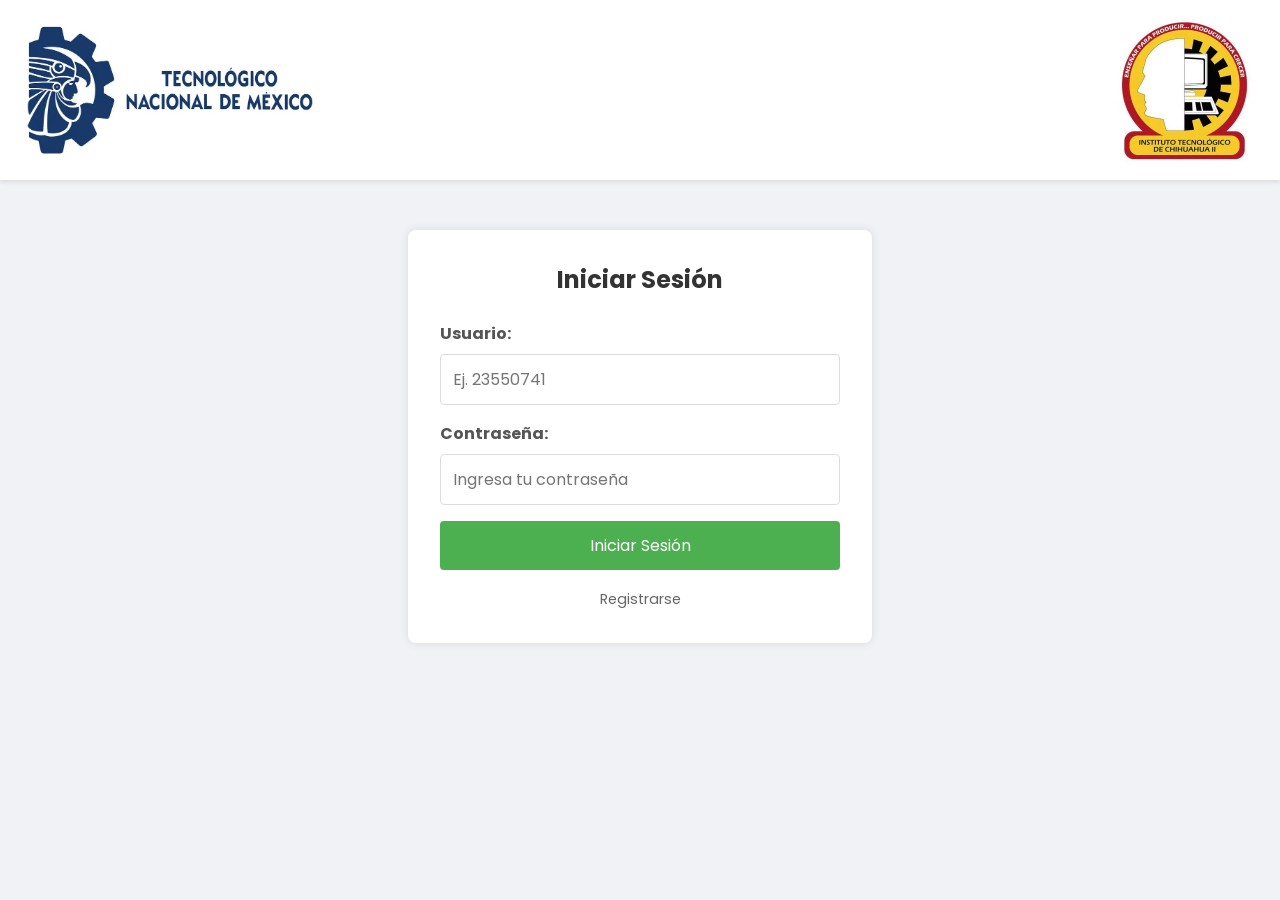
==== index.html @ 0add5ff0 "Faltan Comentarios por Publicación pero ya se pudo lo de las imágenes (entusiasmo), no voy a dormir" ====
<!DOCTYPE html>
<html lang="es">

<head>
    <meta charset="UTF-8">
    <meta name="viewport" content="width=device-width, initial-scale=1.0">
    <title>Banco de Materiales</title>
    <link rel="stylesheet" href="./includes/css/login.css">
    <link href="https://fonts.googleapis.com/css2?family=Poppins:wght@300;400;500;600;700&display=swap" rel="stylesheet">
<body>
    <!-- Encabezado -->
    <header>
        <div class="encabezado">
            <img id="logo1" src="./includes/multimedia/logoTec.jpg" alt="Tecnológico Nacional de México" title="TEC NM">
            <img id="logo2" src="./includes/multimedia/logoTec2.jpg" alt="Instituto Tecnológico de Chihuahua 2"
                title="ITCH 2">
        </div>
    </header>


    <!-- Inicio de sesión -->
    <div class="login-container">
        <h2>Iniciar Sesión</h2>

        <form id="loginForm" onsubmit="event.preventDefault(); login();" method="POST">
            <div class="form-group">
                <label for="usuario">Usuario:</label>
                <input type="user" id="usuario" name="usuario" placeholder="Ej. 23550741" required>
            </div>

            <div class="form-group">
                <label for="contrase">Contraseña:</label>
                <input type="password" id="contrase" name="contrase" placeholder="Ingresa tu contraseña" required>
            </div>

            <button type="submit">Iniciar Sesión</button>

            <div class="links">
                <a href="#" onclick="dialogRegistro.showModal(); return false;">Registrarse</a>
            </div>
        </form>
    </div>
<script src="./includes/js/indexJS.js" defer></script>
<dialog id="msg_2">
    <h2 id='msg_titulo_2'></h2>
    <p id='msg_cuerpo_2'></p>
    <button id='msg_cerrar_2' class="boton msg_boton" onclick="msg_2.close();"">CERRAR</button>
</dialog>
<dialog id='msg_3'>
    <h2 id='msg_titulo_3'></h2>
    <p id='msg_cuerpo_3'></p>
    <button id='msg_cerrar_3' class=" boton msg_boton" onclick="msg_3.close();">CERRAR</button>
</dialog>
<dialog id='dialogRegistro'>
    <h2>REGISTRAR NUEVO ESTUDIANTE</h2>

    <form class="formulario-registro" onsubmit="event.preventDefault(); registroNuevo();" id="formRegis">
        <div class="campo">
            <label for="user">Número de Control</label>
            <input type="text" id="user" name="user" required>
        </div>

        <div class="campo">
            <label for="pass">Contraseña</label>
            <input type="password" id="pass" name="pass" required>
        </div>

        <div class="campo-doble">
            <div class="campo">
                <label for="primer_nombre">Primer Nombre</label>
                <input type="text" id="primer_nombre" name="primer_nombre" required>
            </div>
            <div class="campo">
                <label for="segundo_nombre">Segundo Nombre</label>
                <input type="text" id="segundo_nombre" name="segundo_nombre">
            </div>
        </div>

        <div class="campo-doble">
            <div class="campo">
                <label for="apell_pat">Apellido Paterno</label>
                <input type="text" id="apell_pat" name="apell_pat" required>
            </div>
            <div class="campo">
                <label for="apell_mat">Apellido Materno</label>
                <input type="text" id="apell_mat" name="apell_mat">
            </div>
        </div>

        <div class="campo">
            <label for="correo">Correo</label>
            <input type="email" id="correo" name="correo" required>
        </div>

        <div class="campo">
            <label for="celular">Celular</label>
            <input type="text" id="celular" name="celular" required>
        </div>

        <div class="botones-registro">
            <button type="button" id="btnCancelarRegistro" class="boton btn-cancelar"
                onclick="dialogRegistro.close(); formRegis.reset();">CANCELAR</button>
            <button type="submit" id="btnRegistrar" class="boton btn-registrar">REGISTRAR</button>
        </div>
    </form>
</dialog>
</body>

</html>
---- includes/css/login.css ----
* {
    font-family: "Poppins", sans-serif;
    padding: 0px;
    margin: 0px;
}

body {
    background-color: #f0f2f5;
    display: flex;
    flex-direction: column;
    align-items: center;
    min-height: 100vh;
}

header {
    width: 100%;
    background: white;
    padding: 15px 0;
    box-shadow: 0 2px 4px rgba(0, 0, 0, 0.1);
    text-align: center;
    margin-bottom: 30px;
    
}

.encabezado {
    display: flex;
    justify-content: space-between;
    align-items: center;
    max-width: 400;
    margin: 0 auto;
    padding: 0 20px;
       position: relative;
}

#logo1 {
    width: 300px;
    height: auto;
    object-fit: contain;
}

#logo2 {
    width: 150px;
    height: auto;
    object-fit: contain;
}

.login-container {
    background-color: white;
    padding: 2rem;
    border-radius: 8px;
    box-shadow: 0 0 10px rgba(0, 0, 0, 0.1);
    width: 100%;
    max-width: 400px;
    margin-top: 20px;
    /* Espacio adicional entre header y formulario */
}

h2 {
    text-align: center;
    color: #333;
    margin-bottom: 1.5rem;
}

.form-group {
    margin-bottom: 1rem;
}

label {
    display: block;
    margin-bottom: 0.5rem;
    color: #555;
    font-weight: bold;
}

input[type="text"],
input[type="password"],
input[type="user"] {
    width: 100%;
    padding: 0.75rem;
    border: 1px solid #ddd;
    border-radius: 4px;
    box-sizing: border-box;
    font-size: 1rem;
}

input[type="text"]:focus,
input[type="password"]:focus,
input[type="user"]:focus {
    outline: none;
    border-color: #4CAF50;
    box-shadow: 0 0 5px rgba(76, 175, 80, 0.3);
}

button {
    width: 100%;
    padding: 0.75rem;
    background-color: #4CAF50;
    color: white;
    border: none;
    border-radius: 4px;
    font-size: 1rem;
    cursor: pointer;
    transition: background-color 0.3s;
}

button:hover {
    background-color: #45a049;
}

.links {
    margin-top: 1rem;
    text-align: center;
}

.links a {
    color: #666;
    text-decoration: none;
    margin: 0 0.5rem;
    font-size: 0.9rem;
}

.links a:hover {
    color: #4CAF50;
}

.error-message {
    color: #f44336;
    font-size: 0.875rem;
    margin-top: 0.25rem;
}
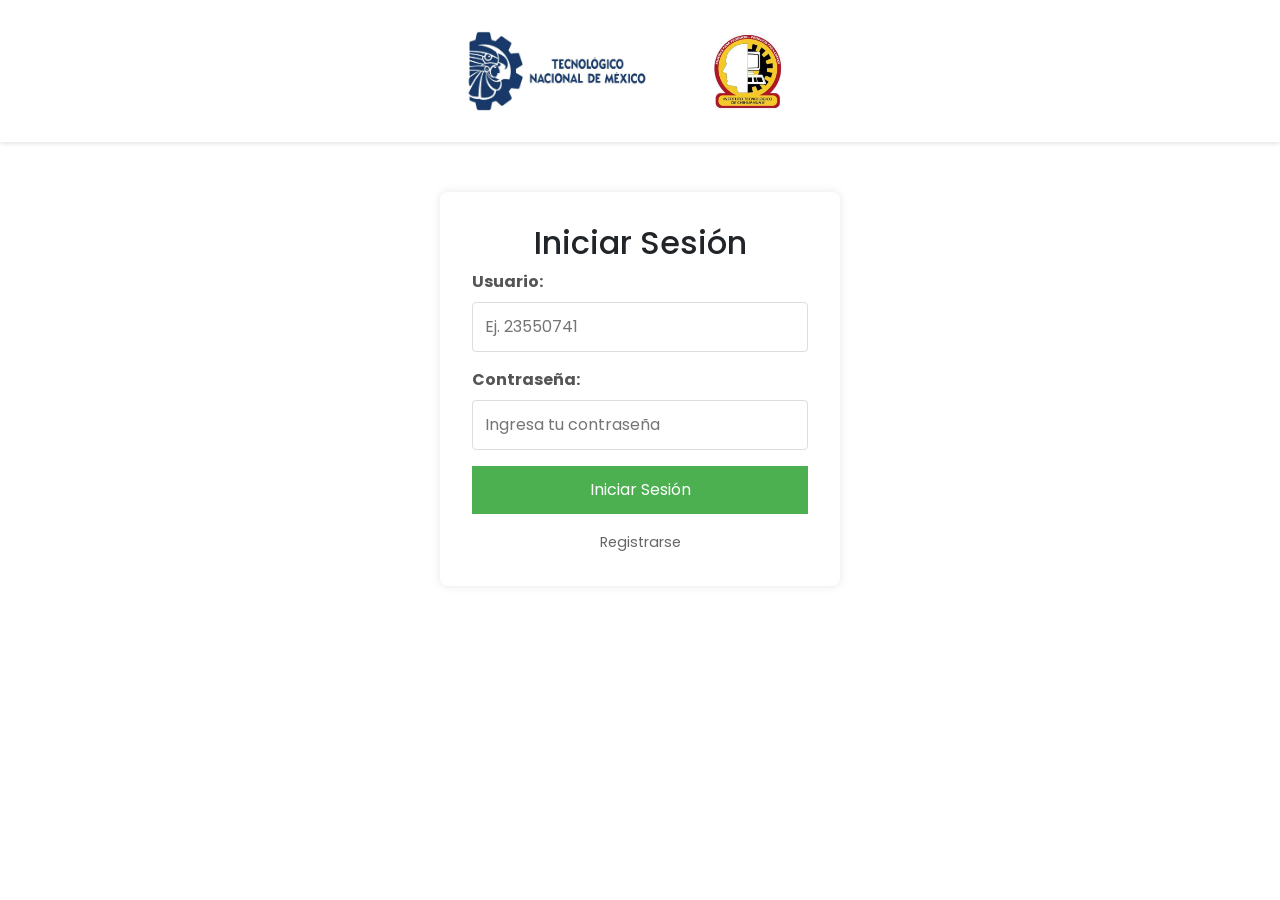
==== commit 74cbb3c5: "Antes de Intentar Hacer Responsivo el Dashboard" ====
--- a/index.html
+++ b/index.html
@@ -6,14 +6,20 @@
     <meta name="viewport" content="width=device-width, initial-scale=1.0">
     <title>Banco de Materiales</title>
     <link rel="stylesheet" href="./includes/css/login.css">
+    <!-- Bootstrap CSS -->
+    <link href="https://cdn.jsdelivr.net/npm/bootstrap@5.3.2/dist/css/bootstrap.min.css" rel="stylesheet">
+
     <link href="https://fonts.googleapis.com/css2?family=Poppins:wght@300;400;500;600;700&display=swap" rel="stylesheet">
 <body>
     <!-- Encabezado -->
     <header>
-        <div class="encabezado">
-            <img id="logo1" src="./includes/multimedia/logoTec.jpg" alt="Tecnológico Nacional de México" title="TEC NM">
-            <img id="logo2" src="./includes/multimedia/logoTec2.jpg" alt="Instituto Tecnológico de Chihuahua 2"
-                title="ITCH 2">
+        <div class="container">
+            <div class="encabezado d-flex flex-wrap justify-content-center align-items-center gap-3 p-3">
+                <img id="logo1" src="./includes/multimedia/logoTec.jpg" class="img-fluid rounded"
+                    style="max-width: 200px; max-height: 80px;" alt="Tecnológico Nacional de México" title="TEC NM">
+                <img id="logo2" src="./includes/multimedia/logoTec2.jpg" class="img-fluid rounded"
+                    style="max-width: 200px; max-height: 80px;" alt="Instituto Tecnológico de Chihuahua 2" title="ITCH 2">
+            </div>
         </div>
     </header>
 
@@ -41,6 +47,11 @@
         </form>
     </div>
 <script src="./includes/js/indexJS.js" defer></script>
+<dialog id='msg'>
+    <h2 id='msg_titulo'></h2>
+    <p id='msg_cuerpo'></p>
+    <button id='msg_cerrar' class="boton msg_boton" onclick="msg.close();">CERRAR</button>
+</dialog>
 <dialog id="msg_2">
     <h2 id='msg_titulo_2'></h2>
     <p id='msg_cuerpo_2'></p>
@@ -56,8 +67,13 @@
 
     <form class="formulario-registro" onsubmit="event.preventDefault(); registroNuevo();" id="formRegis">
         <div class="campo">
+            <label for="correo">Correo</label>
+            <input type="email" id="correo" name="correo" required pattern=".*@chihuahua2\.tecnm\.mx$"
+                title="El correo debe terminar en @chihuahua2.tecnm.mx" oninput="ponerNumControl()">
+            </div>
+            <div class="campo">
             <label for="user">Número de Control</label>
-            <input type="text" id="user" name="user" required>
+            <input type="text" id="user" name="user" readonly>
         </div>
 
         <div class="campo">
@@ -88,11 +104,6 @@
         </div>
 
         <div class="campo">
-            <label for="correo">Correo</label>
-            <input type="email" id="correo" name="correo" required>
-        </div>
-
-        <div class="campo">
             <label for="celular">Celular</label>
             <input type="text" id="celular" name="celular" required>
         </div>
@@ -104,6 +115,8 @@
         </div>
     </form>
 </dialog>
+<!-- Scripts -->
+<script src="https://cdn.jsdelivr.net/npm/bootstrap@5.3.2/dist/js/bootstrap.bundle.min.js"></script>
 </body>
 
 </html>
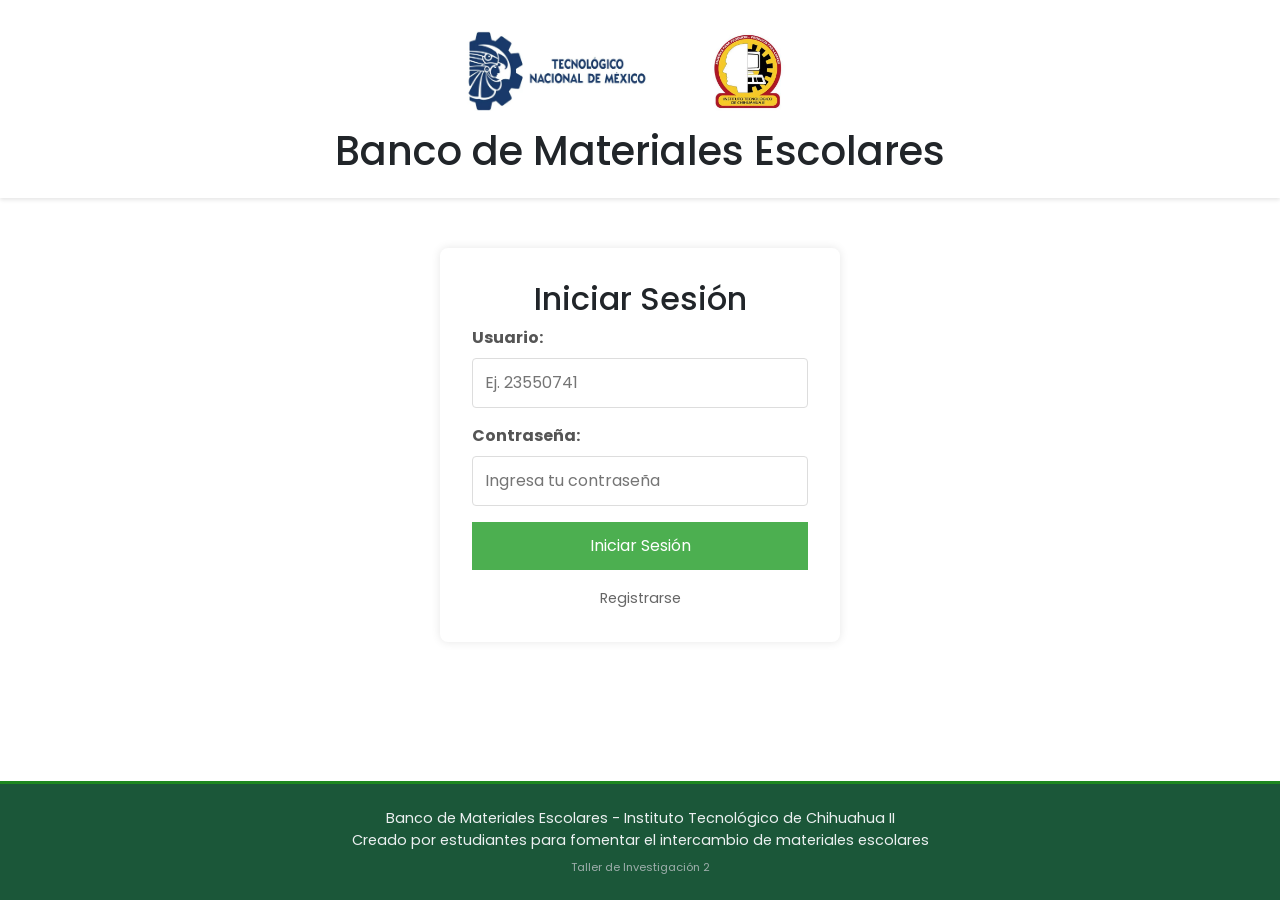
==== commit b4da0008: "Final" ====
--- a/index.html
+++ b/index.html
@@ -5,11 +5,14 @@
     <meta charset="UTF-8">
     <meta name="viewport" content="width=device-width, initial-scale=1.0">
     <title>Banco de Materiales</title>
+<link rel="shortcut icon" href="./includes/multimedia/icono.svg" />
+
     <link rel="stylesheet" href="./includes/css/login.css">
     <!-- Bootstrap CSS -->
     <link href="https://cdn.jsdelivr.net/npm/bootstrap@5.3.2/dist/css/bootstrap.min.css" rel="stylesheet">
 
     <link href="https://fonts.googleapis.com/css2?family=Poppins:wght@300;400;500;600;700&display=swap" rel="stylesheet">
+
 <body>
     <!-- Encabezado -->
     <header>
@@ -18,9 +21,11 @@
                 <img id="logo1" src="./includes/multimedia/logoTec.jpg" class="img-fluid rounded"
                     style="max-width: 200px; max-height: 80px;" alt="Tecnológico Nacional de México" title="TEC NM">
                 <img id="logo2" src="./includes/multimedia/logoTec2.jpg" class="img-fluid rounded"
-                    style="max-width: 200px; max-height: 80px;" alt="Instituto Tecnológico de Chihuahua 2" title="ITCH 2">
+                    style="max-width: 200px; max-height: 80px;" alt="Instituto Tecnológico de Chihuahua 2"
+                    title="ITCH 2">
             </div>
         </div>
+        <h1>Banco de Materiales Escolares</h1>
     </header>
 
 
@@ -46,77 +51,97 @@
             </div>
         </form>
     </div>
-<script src="./includes/js/indexJS.js" defer></script>
-<dialog id='msg'>
-    <h2 id='msg_titulo'></h2>
-    <p id='msg_cuerpo'></p>
-    <button id='msg_cerrar' class="boton msg_boton" onclick="msg.close();">CERRAR</button>
-</dialog>
-<dialog id="msg_2">
-    <h2 id='msg_titulo_2'></h2>
-    <p id='msg_cuerpo_2'></p>
-    <button id='msg_cerrar_2' class="boton msg_boton" onclick="msg_2.close();"">CERRAR</button>
-</dialog>
-<dialog id='msg_3'>
-    <h2 id='msg_titulo_3'></h2>
-    <p id='msg_cuerpo_3'></p>
-    <button id='msg_cerrar_3' class=" boton msg_boton" onclick="msg_3.close();">CERRAR</button>
-</dialog>
-<dialog id='dialogRegistro'>
-    <h2>REGISTRAR NUEVO ESTUDIANTE</h2>
-
-    <form class="formulario-registro" onsubmit="event.preventDefault(); registroNuevo();" id="formRegis">
-        <div class="campo">
-            <label for="correo">Correo</label>
-            <input type="email" id="correo" name="correo" required pattern=".*@chihuahua2\.tecnm\.mx$"
-                title="El correo debe terminar en @chihuahua2.tecnm.mx" oninput="ponerNumControl()">
-            </div>
-            <div class="campo">
-            <label for="user">Número de Control</label>
-            <input type="text" id="user" name="user" readonly>
-        </div>
-
-        <div class="campo">
-            <label for="pass">Contraseña</label>
-            <input type="password" id="pass" name="pass" required>
-        </div>
-
-        <div class="campo-doble">
-            <div class="campo">
-                <label for="primer_nombre">Primer Nombre</label>
-                <input type="text" id="primer_nombre" name="primer_nombre" required>
-            </div>
-            <div class="campo">
-                <label for="segundo_nombre">Segundo Nombre</label>
-                <input type="text" id="segundo_nombre" name="segundo_nombre">
+<footer>
+    <p>Banco de Materiales Escolares - Instituto Tecnológico de Chihuahua II</p>
+    <p>Creado por estudiantes para fomentar el intercambio de materiales escolares</p>
+    <small>Taller de Investigación 2</small>
+</footer>
+    <script src="./includes/js/indexJS.js" defer></script>
+    <dialog id='msg' class="p-0 border-0 rounded-3 shadow-lg">
+        <div class="modal-content p-4" style="min-width: 300px;">
+            <h2 id='msg_titulo' class="h4 mb-3"></h2>
+            <p id='msg_cuerpo' class="mb-4"></p>
+            <div class="d-flex gap-2 justify-content-end">
+                <button id="msg_cerrar" class="btn btn-secondary" onclick="msg.close();">CERRAR</button>
             </div>
         </div>
-
-        <div class="campo-doble">
-            <div class="campo">
-                <label for="apell_pat">Apellido Paterno</label>
-                <input type="text" id="apell_pat" name="apell_pat" required>
-            </div>
-            <div class="campo">
-                <label for="apell_mat">Apellido Materno</label>
-                <input type="text" id="apell_mat" name="apell_mat">
+    </dialog>
+    <dialog id='msg_2' class="p-0 border-0 rounded-3 shadow-lg">
+        <div class="modal-content p-4" style="min-width: 300px;">
+            <h2 id='msg_titulo_2' class="h4 mb-3"></h2>
+            <p id='msg_cuerpo_2' class="mb-4"></p>
+            <div class="d-flex gap-2 justify-content-end">
+                <button id="msg_cerrar_2" class="btn btn-secondary" onclick="msg_2.close();">CERRAR</button>
             </div>
         </div>
+    </dialog>
+    <dialog id='msg_3' class="p-0 border-0 rounded-3 shadow-lg">
+        <div class="modal-content p-4" style="min-width: 300px;">
+            <h2 id='msg_titulo_3' class="h4 mb-3"></h2>
+            <p id='msg_cuerpo_3' class="mb-4"></p>
+            <div class="d-flex gap-2 justify-content-end">
+                <button id="msg_cerrar_3" class="btn btn-secondary" onclick="msg_3.close();">CERRAR</button>
+            </div>
+        </div>
+    </dialog>
 
-        <div class="campo">
-            <label for="celular">Celular</label>
-            <input type="text" id="celular" name="celular" required>
+    <dialog id='dialogRegistro'>
+        <div class="modal-content">
+            <h2>REGISTRAR NUEVO ESTUDIANTE</h2>
+
+            <form class="formulario-registro" onsubmit="event.preventDefault(); registroNuevo();" id="formRegis">
+                <div class="campo">
+                    <label for="correo">Correo</label>
+                    <input type="email" id="correo" name="correo" required pattern=".*@chihuahua2\.tecnm\.mx$"
+                        title="El correo debe terminar en @chihuahua2.tecnm.mx" oninput="ponerNumControl()">
+                </div>
+                <div class="campo">
+                    <label for="user">Número de Control</label>
+                    <input type="text" id="user" name="user" readonly placeholder="Generación Automática">
+                </div>
+
+                <div class="campo">
+                    <label for="pass">Contraseña</label>
+                    <input type="password" id="pass" name="pass" required>
+                </div>
+
+                <div class="campo-doble">
+                    <div class="campo">
+                        <label for="primer_nombre">Primer Nombre</label>
+                        <input type="text" id="primer_nombre" name="primer_nombre" required>
+                    </div>
+                    <div class="campo">
+                        <label for="segundo_nombre">Segundo Nombre</label>
+                        <input type="text" id="segundo_nombre" name="segundo_nombre">
+                    </div>
+                </div>
+
+                <div class="campo-doble">
+                    <div class="campo">
+                        <label for="apell_pat">Apellido Paterno</label>
+                        <input type="text" id="apell_pat" name="apell_pat" required>
+                    </div>
+                    <div class="campo">
+                        <label for="apell_mat">Apellido Materno</label>
+                        <input type="text" id="apell_mat" name="apell_mat">
+                    </div>
+                </div>
+
+                <div class="campo">
+                    <label for="celular">Celular</label>
+                    <input type="text" id="celular" name="celular" required>
+                </div>
+
+                <div class="botones-registro">
+                    <button type="button" id="btnCancelarRegistro" class="boton btn-cancelar"
+                        onclick="dialogRegistro.close(); formRegis.reset();">CANCELAR</button>
+                    <button type="submit" id="btnRegistrar" class="boton btn-registrar">REGISTRAR</button>
+                </div>
+            </form>
         </div>
-
-        <div class="botones-registro">
-            <button type="button" id="btnCancelarRegistro" class="boton btn-cancelar"
-                onclick="dialogRegistro.close(); formRegis.reset();">CANCELAR</button>
-            <button type="submit" id="btnRegistrar" class="boton btn-registrar">REGISTRAR</button>
-        </div>
-    </form>
-</dialog>
-<!-- Scripts -->
-<script src="https://cdn.jsdelivr.net/npm/bootstrap@5.3.2/dist/js/bootstrap.bundle.min.js"></script>
+        </dialog>
+        <!-- Scripts -->
+        <script src="https://cdn.jsdelivr.net/npm/bootstrap@5.3.2/dist/js/bootstrap.bundle.min.js"></script>
 </body>
 
 </html>
--- a/includes/css/login.css
+++ b/includes/css/login.css
@@ -19,7 +19,7 @@
     box-shadow: 0 2px 4px rgba(0, 0, 0, 0.1);
     text-align: center;
     margin-bottom: 30px;
-    
+
 }
 
 .encabezado {
@@ -29,7 +29,7 @@
     max-width: 400;
     margin: 0 auto;
     padding: 0 20px;
-       position: relative;
+    position: relative;
 }
 
 #logo1 {
@@ -52,7 +52,6 @@
     width: 100%;
     max-width: 400px;
     margin-top: 20px;
-    /* Espacio adicional entre header y formulario */
 }
 
 h2 {
@@ -127,4 +126,118 @@
     color: #f44336;
     font-size: 0.875rem;
     margin-top: 0.25rem;
+}
+
+dialog {
+    margin: auto;
+    border: none;
+    padding: 0;
+    background: transparent;
+}
+
+dialog::backdrop {
+    background-color: rgba(0, 0, 0, 0.5);
+}
+
+dialog .modal-content {
+    background: white;
+    border-radius: 8px;
+    padding: 20px;
+    min-width: 300px;
+    max-width: 90vw;
+    box-shadow: 0 4px 6px rgba(0, 0, 0, 0.1);
+}
+
+.formulario-registro {
+    margin-top: 20px;
+}
+
+.campo {
+    margin-bottom: 1rem;
+}
+
+.campo-doble {
+    display: grid;
+    grid-template-columns: 1fr 1fr;
+    gap: 1rem;
+    margin-bottom: 1rem;
+}
+
+.campo label {
+    display: block;
+    margin-bottom: 0.5rem;
+    color: #555;
+    font-weight: bold;
+}
+
+.campo input {
+    width: 100%;
+    padding: 0.75rem;
+    border: 1px solid #ddd;
+    border-radius: 4px;
+    box-sizing: border-box;
+    font-size: 1rem;
+}
+
+.campo input:focus {
+    outline: none;
+    border-color: #4CAF50;
+    box-shadow: 0 0 5px rgba(76, 175, 80, 0.3);
+}
+
+.botones-registro {
+    display: flex;
+    gap: 1rem;
+    margin-top: 1.5rem;
+}
+
+.botones-registro button {
+    flex: 1;
+    padding: 0.75rem;
+    border: none;
+    border-radius: 4px;
+    font-size: 1rem;
+    cursor: pointer;
+    transition: background-color 0.3s;
+}
+
+.btn-cancelar {
+    background-color: #f44336;
+    color: white;
+}
+
+.btn-cancelar:hover {
+    background-color: #da190b;
+}
+
+.btn-registrar {
+    background-color: #4CAF50;
+    color: white;
+}
+
+.btn-registrar:hover {
+    background-color: #45a049;
+}
+footer {
+    background-color: #1b5739;
+    color: #ecf0f1;
+    text-align: center;
+    padding: 1.5rem;
+    width: 100%;
+    margin-top: auto;
+    border-top: 3px solid #1d8720;
+}
+
+footer p {
+    margin: 0;
+    font-size: 0.9rem;
+    line-height: 1.5;
+}
+
+footer small {
+    display: block;
+    margin-top: 0.5rem;
+    font-size: 0.7rem;
+    color: #bdc3c7;
+    opacity: 0.8;
 }
